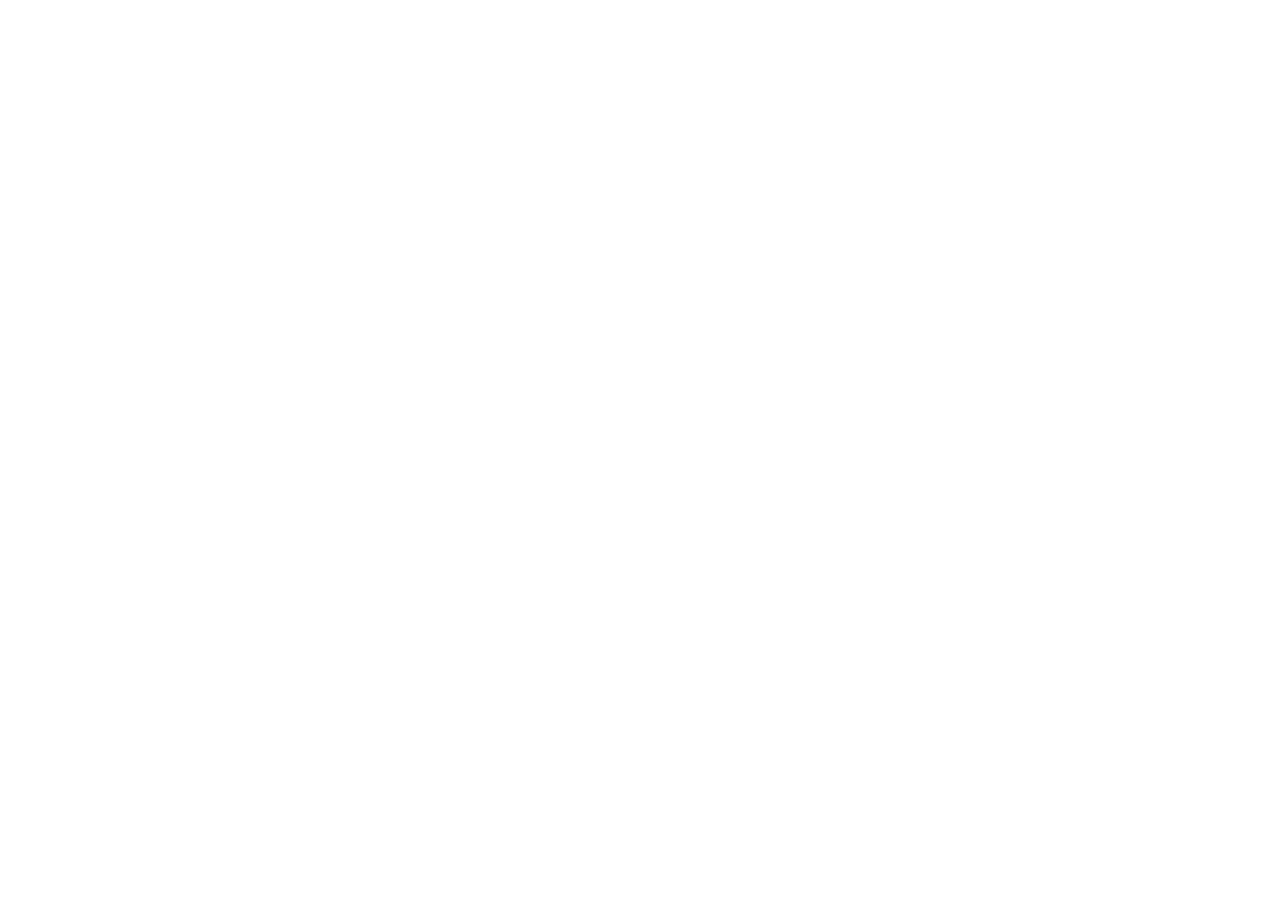
==== index.html @ c8517001 "Criando a pagina principal do projeto social" ====
<!DOCTYPE html>
<html lang="pt-BR">
<head>
    <meta charset="UTF-8">
    <meta name="viewport" content="width=device-width, initial-scale=1.0">
    <title>Projeto Social</title>
    <link rel="icon" href="favicon.ico" type="image/x-icon">
</head>
<body>
    
</body>
</html>
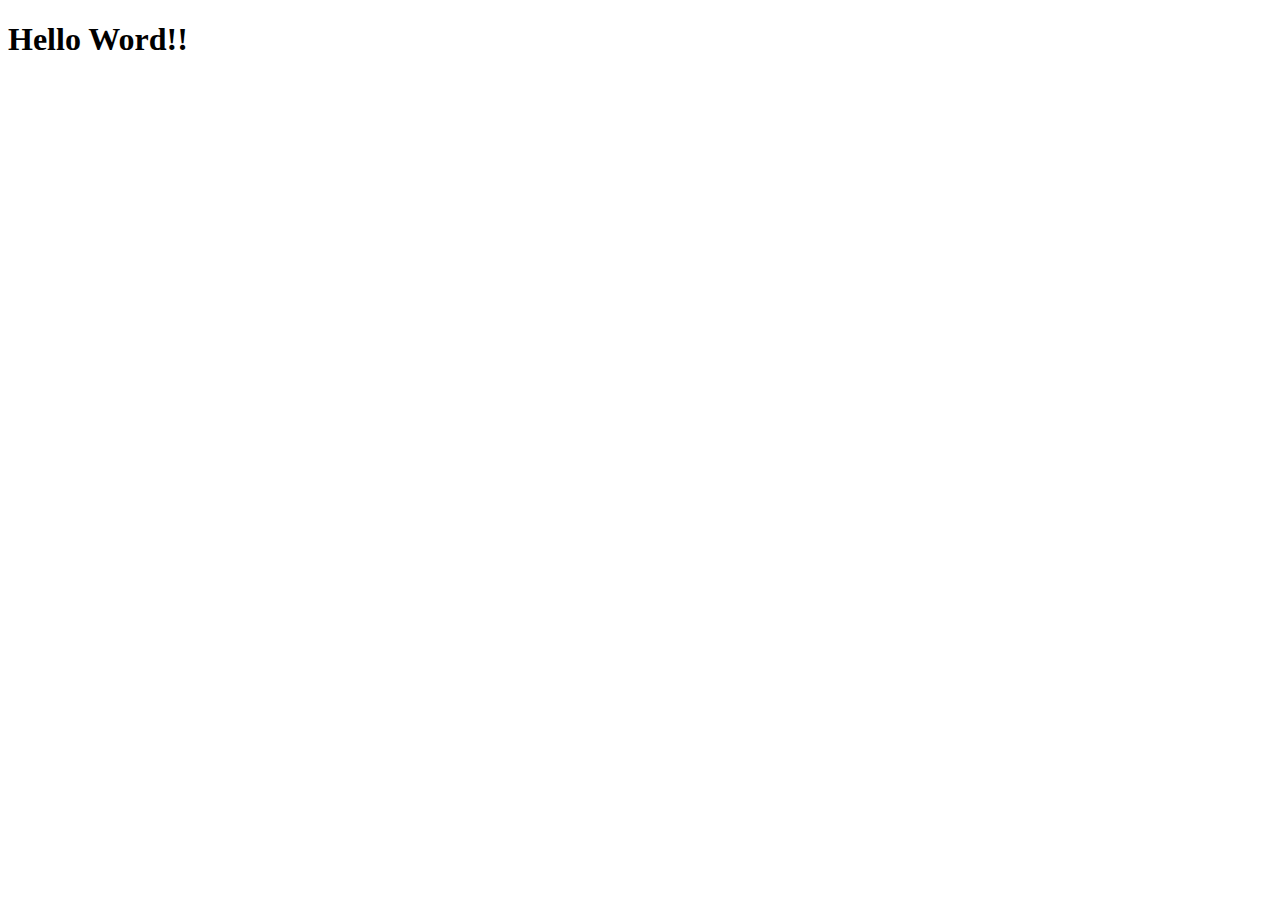
==== commit 9bd57e8b: "Testando a sincronização" ====
--- a/index.html
+++ b/index.html
@@ -7,6 +7,6 @@
     <link rel="icon" href="favicon.ico" type="image/x-icon">
 </head>
 <body>
-    
+    <h1>Hello Word!!</h1>
 </body>
 </html>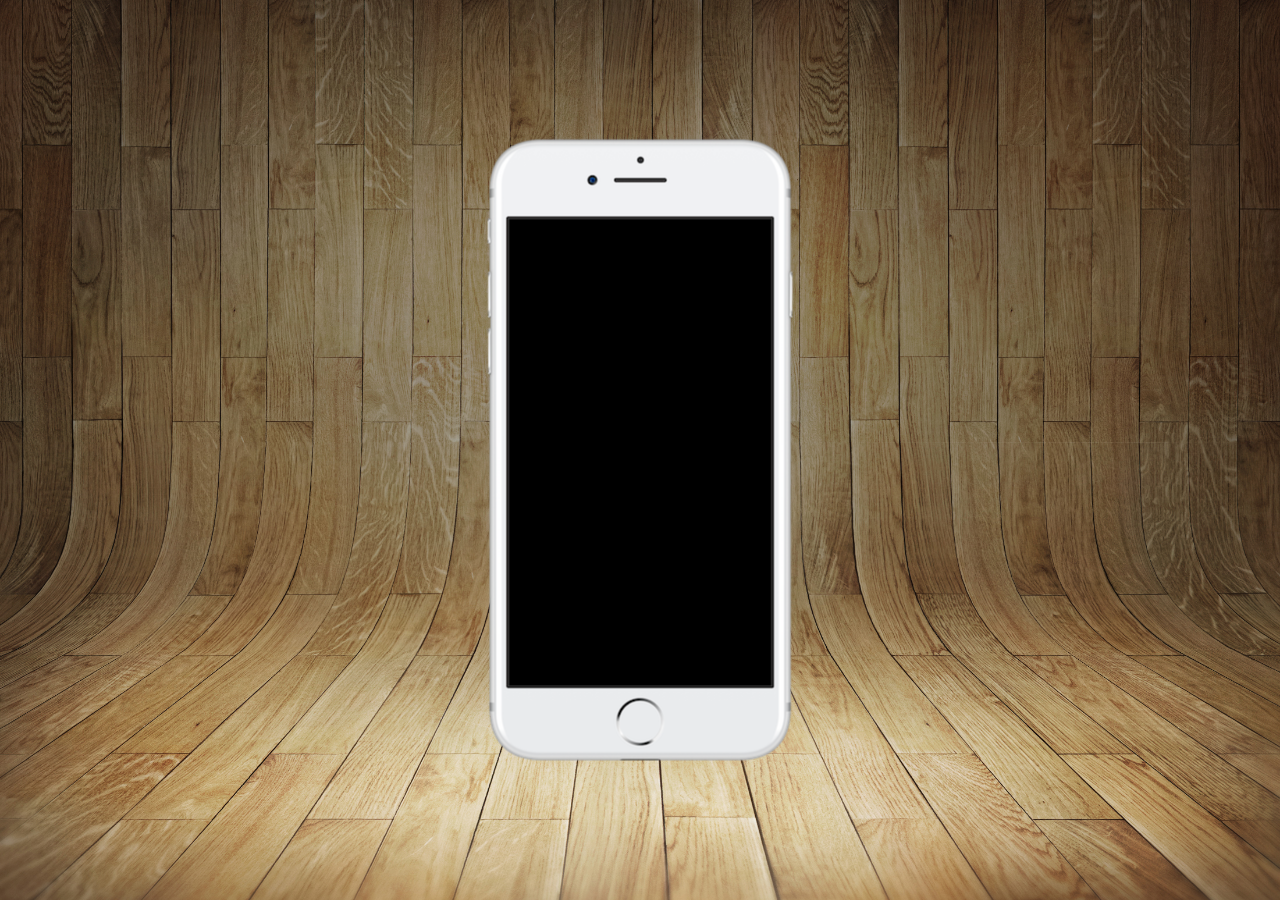
==== commit 66fb6284: "Atualizando a pagina principal, inserindo o celular ao centro" ====
--- a/index.html
+++ b/index.html
@@ -5,8 +5,16 @@
     <meta name="viewport" content="width=device-width, initial-scale=1.0">
     <title>Projeto Social</title>
     <link rel="icon" href="favicon.ico" type="image/x-icon">
+    <link rel="stylesheet" href="estilo/style.css">
 </head>
 <body>
-    <h1>Hello Word!!</h1>
+    <main>
+        <section id="telefone">
+            
+        </section>
+        <section id="redes-sociais">
+
+        </section>
+    </main>
 </body>
 </html>--- a/estilo/style.css
+++ b/estilo/style.css
@@ -0,0 +1,28 @@
+*{
+    margin: 0;
+    padding: 0;
+    font-family: Arial, Helvetica, sans-serif;
+}
+html, body{
+    height: 100vh;
+    width: 100vw;
+    background-color: black;
+}
+body{
+    background: url(../imagens/fundo-madeira.jpg) no-repeat top center;
+    background-size: cover;
+    background-attachment: fixed;
+}
+main{
+    position: relative;
+    height: 100vh;
+}
+#telefone{
+    position: absolute;
+    top: 50%;
+    left: 50%;
+    transform: translate(-50%, -50%); /*translate(esquerda, cima)*/
+    height: 627px;
+    width: 311px;
+    background: url("../imagens/frame-iphone.png") no-repeat;
+}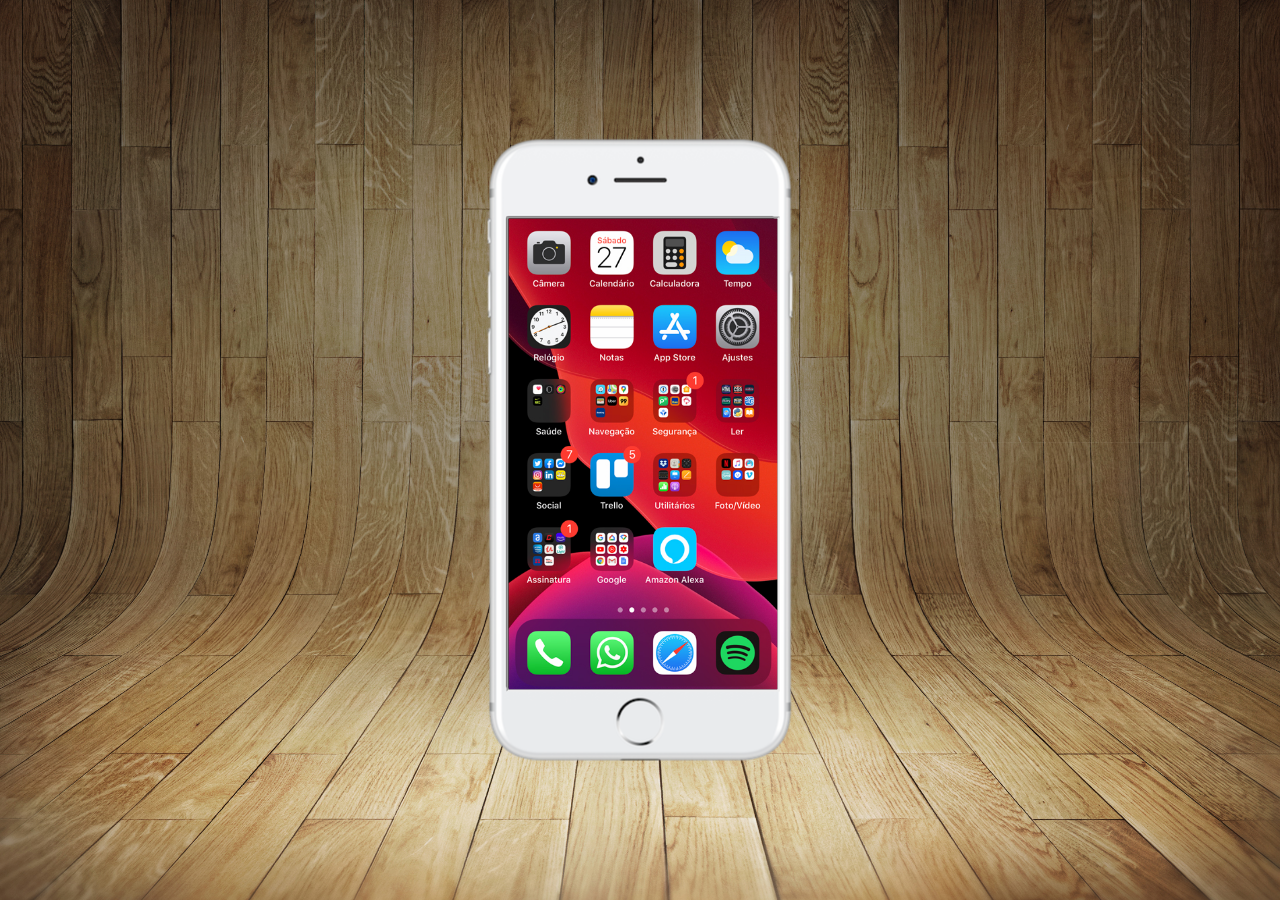
==== commit 45d17bf1: "Criando a tela home" ====
--- a/index.html
+++ b/index.html
@@ -10,7 +10,7 @@
 <body>
     <main>
         <section id="telefone">
-            
+            <iframe src="home.html" name="tela" id="tela"></iframe>
         </section>
         <section id="redes-sociais">
 
--- a/estilo/style.css
+++ b/estilo/style.css
@@ -25,4 +25,11 @@
     height: 627px;
     width: 311px;
     background: url("../imagens/frame-iphone.png") no-repeat;
+}
+iframe#tela {
+    position: relative;
+    top: 80px;
+    left: 22px;
+    width: 269px;
+    height: 471px;
 }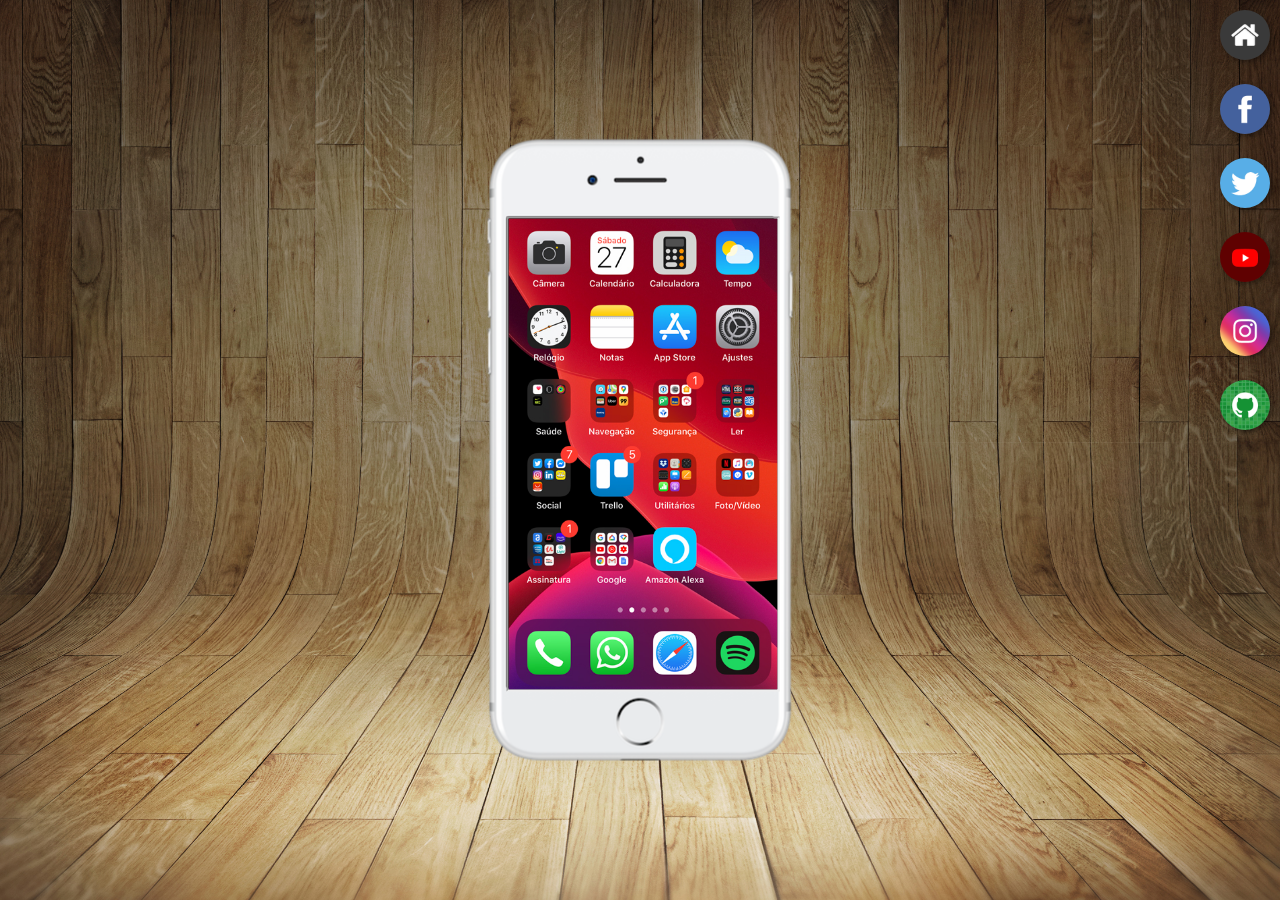
==== commit 5bb355d1: "Botões Laterais" ====
--- a/index.html
+++ b/index.html
@@ -10,10 +10,17 @@
 <body>
     <main>
         <section id="telefone">
-            <iframe src="home.html" name="tela" id="tela"></iframe>
+            <iframe src="home.html" name="tela" id="tela">
+                <p>Seu navegador não é compativel</p>
+            </iframe>
         </section>
         <section id="redes-sociais">
-
+            <a href="#" target="tela"><img src="imagens/logo-home.jpg" alt=""></a><br>
+            <a href="#" target="tela"><img src="imagens/logo-facebook.jpg" alt=""></a><br>
+            <a href="#" target="tela"><img src="imagens/logo-twitter.jpg" alt=""></a><br>
+            <a href="#" target="tela"><img src="imagens/logo-youtube.jpg" alt=""></a><br>
+            <a href="#" target="tela"><img src="imagens/logo-instagram.jpg" alt=""></a><br>
+            <a href="#" target="tela"><img src="imagens/logo-github.jpg" alt=""></a>
         </section>
     </main>
 </body>
--- a/estilo/style.css
+++ b/estilo/style.css
@@ -32,4 +32,20 @@
     left: 22px;
     width: 269px;
     height: 471px;
+}
+#redes-sociais {
+    text-align: right;
+}
+#redes-sociais img{
+    width: 50px; /*Toda vez que diminuimos o width o heigth diminui na mesma proporção*/
+    margin: 10px;
+    border-radius: 50%;
+    box-shadow: 2px 2px 5px rgba(0, 0, 0, 0.403);
+    box-sizing: border-box;
+}
+#redes-sociais img:hover{
+    border: 2px solid rgba(255, 255, 255, 0.714);
+    transform: translate(-3px, -3px);
+    box-shadow: 5px 5px 10px rgba(0, 0, 0, 0.623);
+    transition: transform .3s, border .1s;
 }